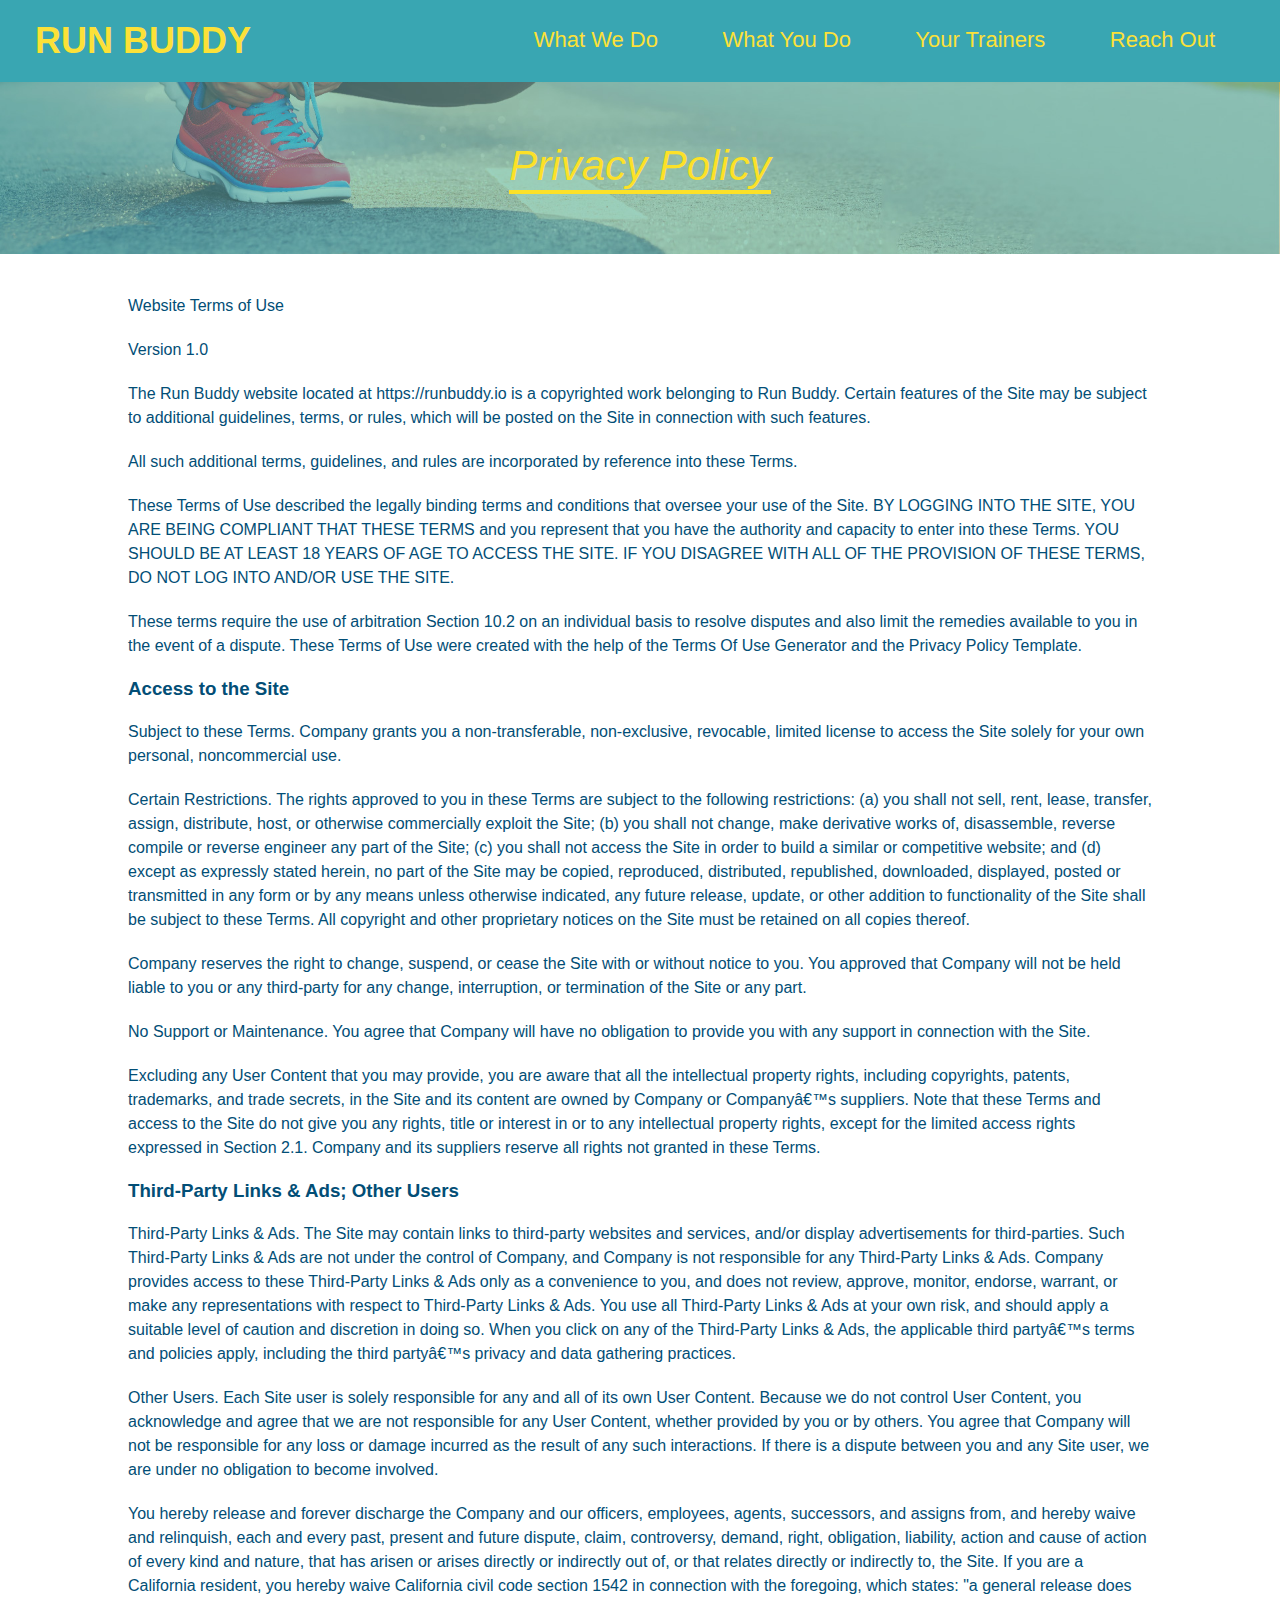
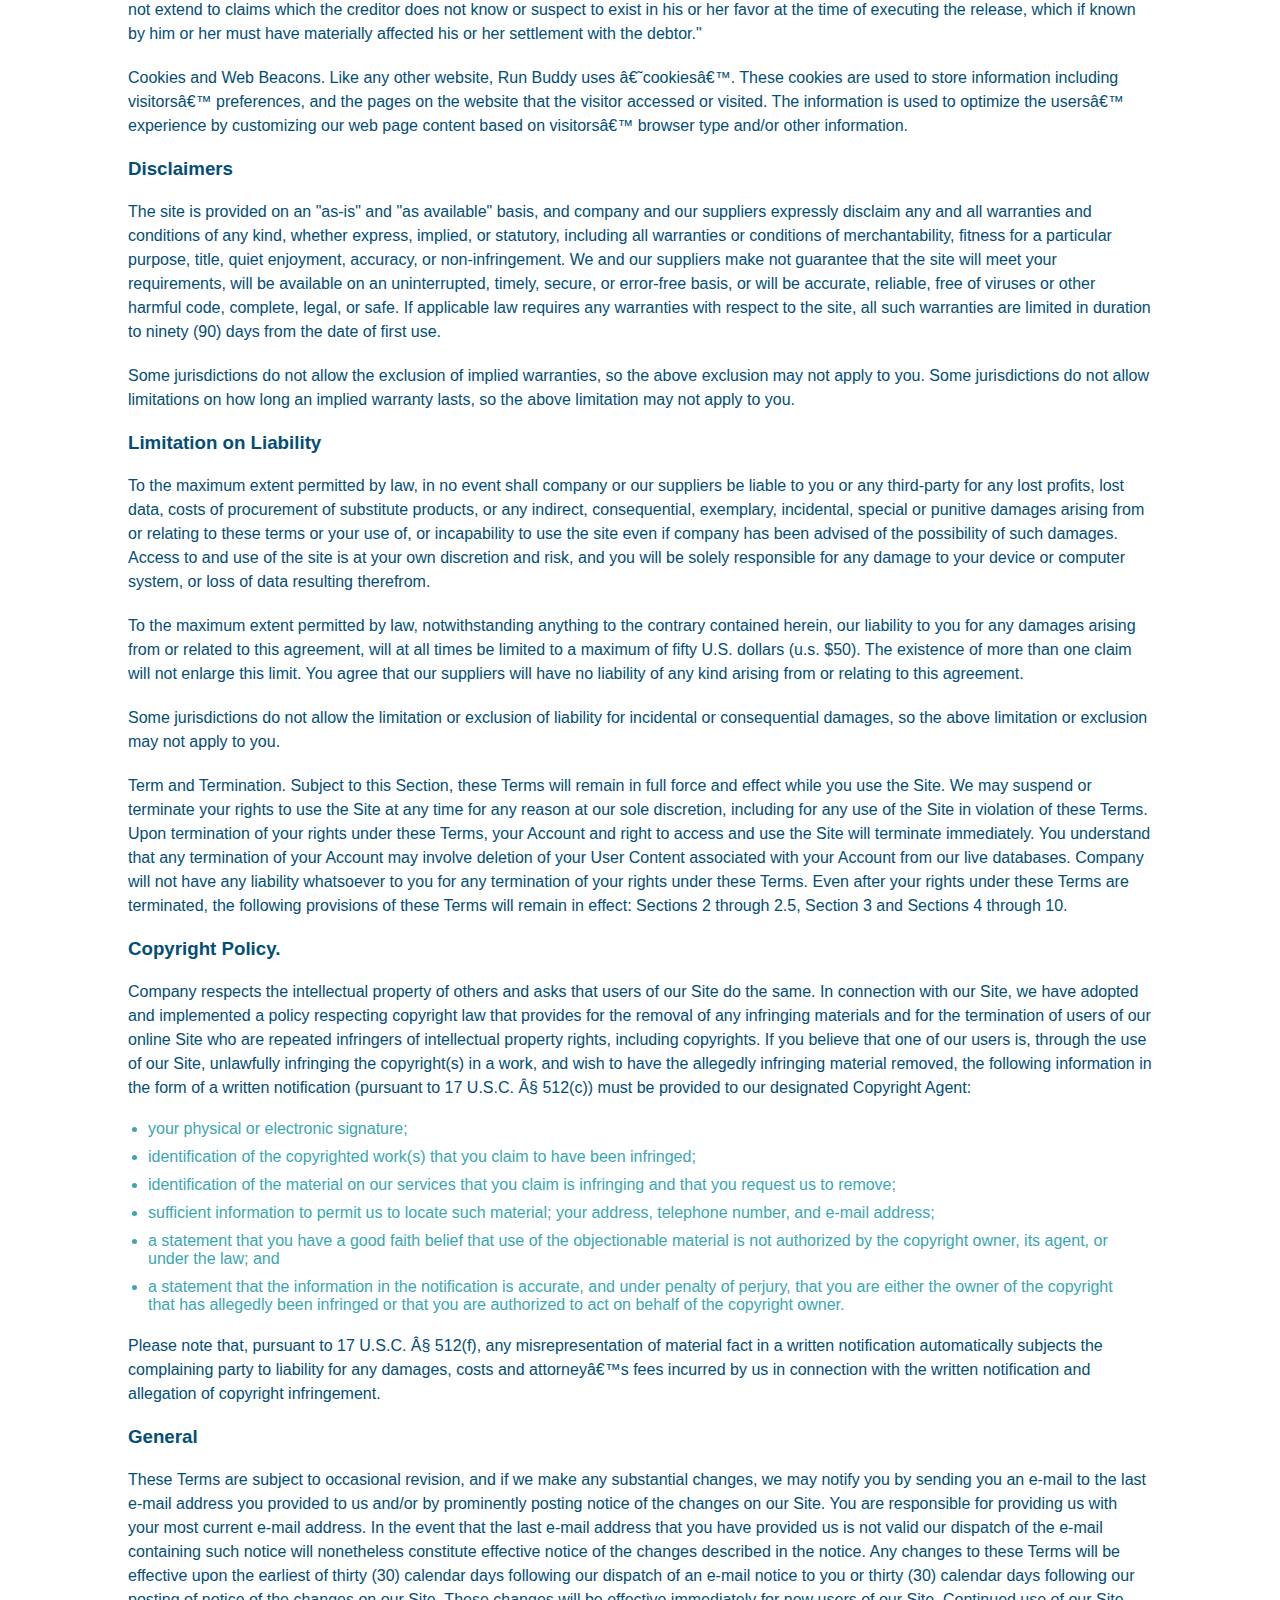
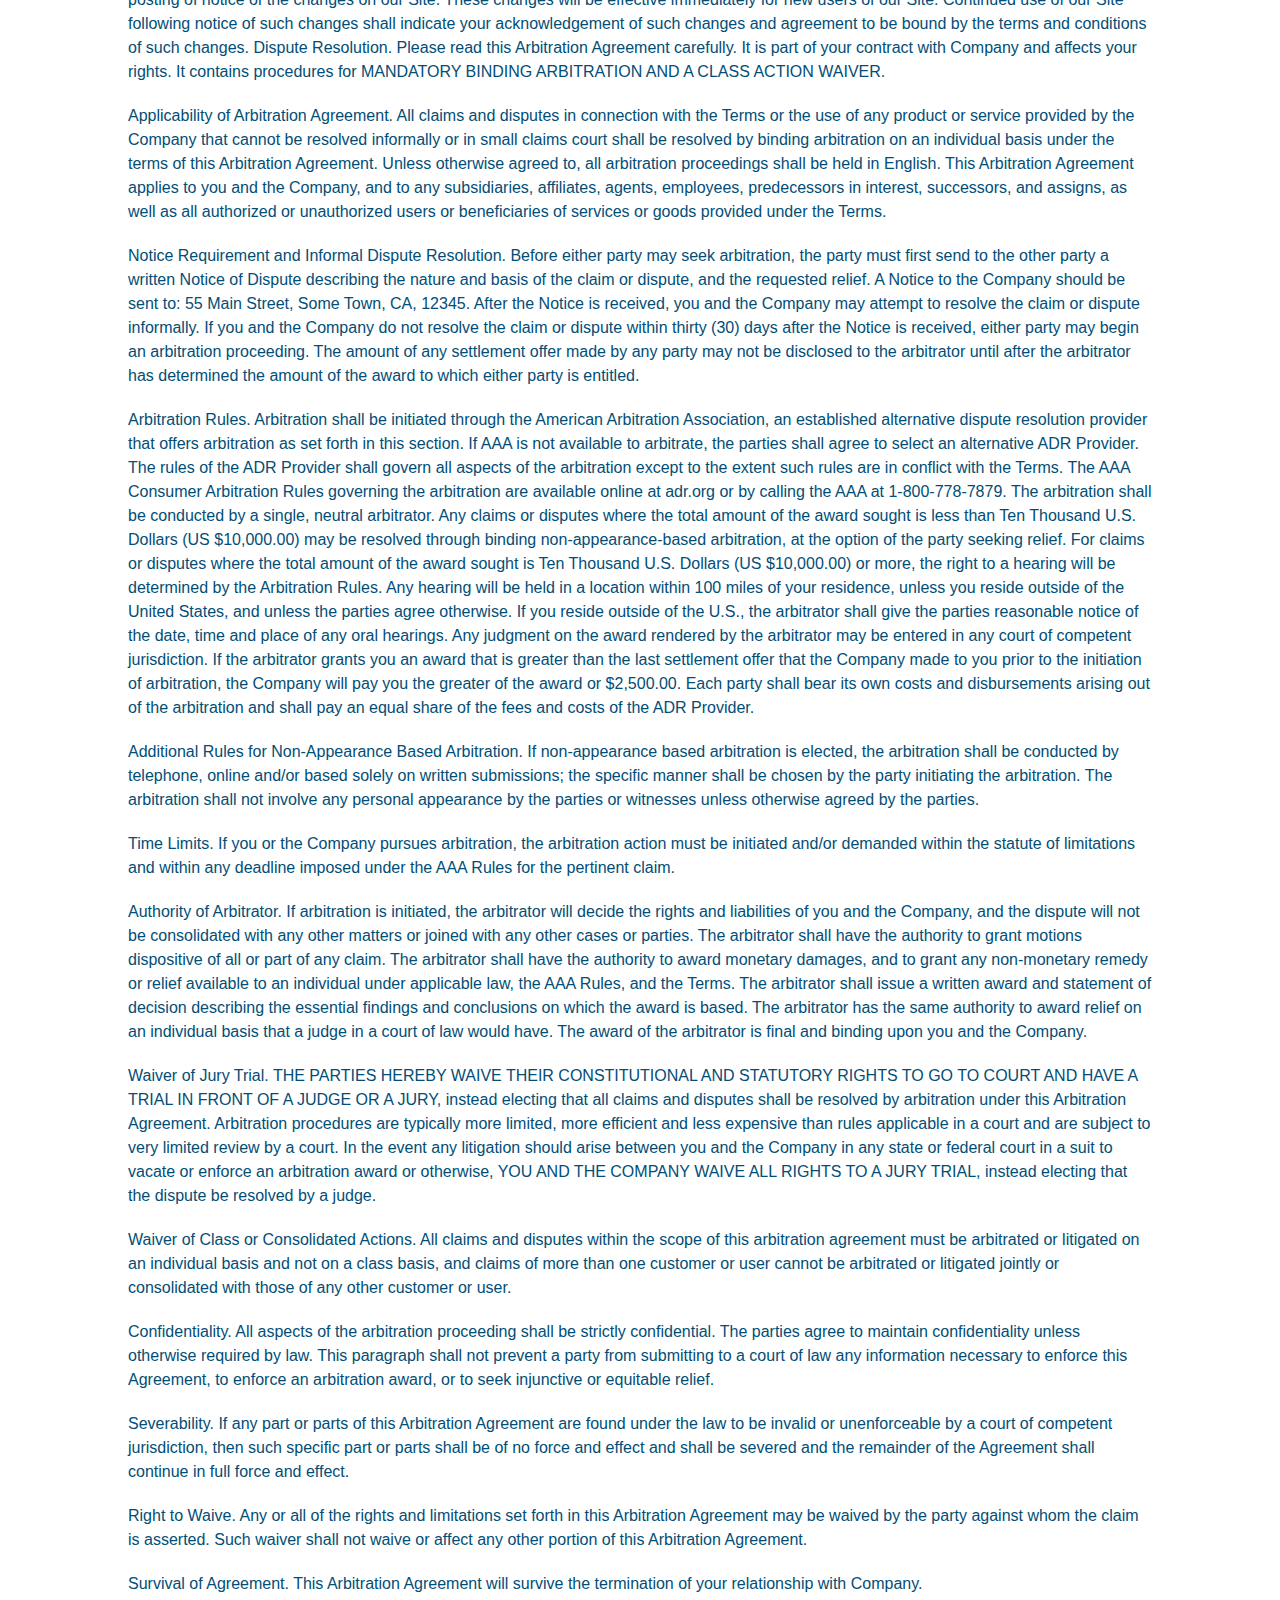
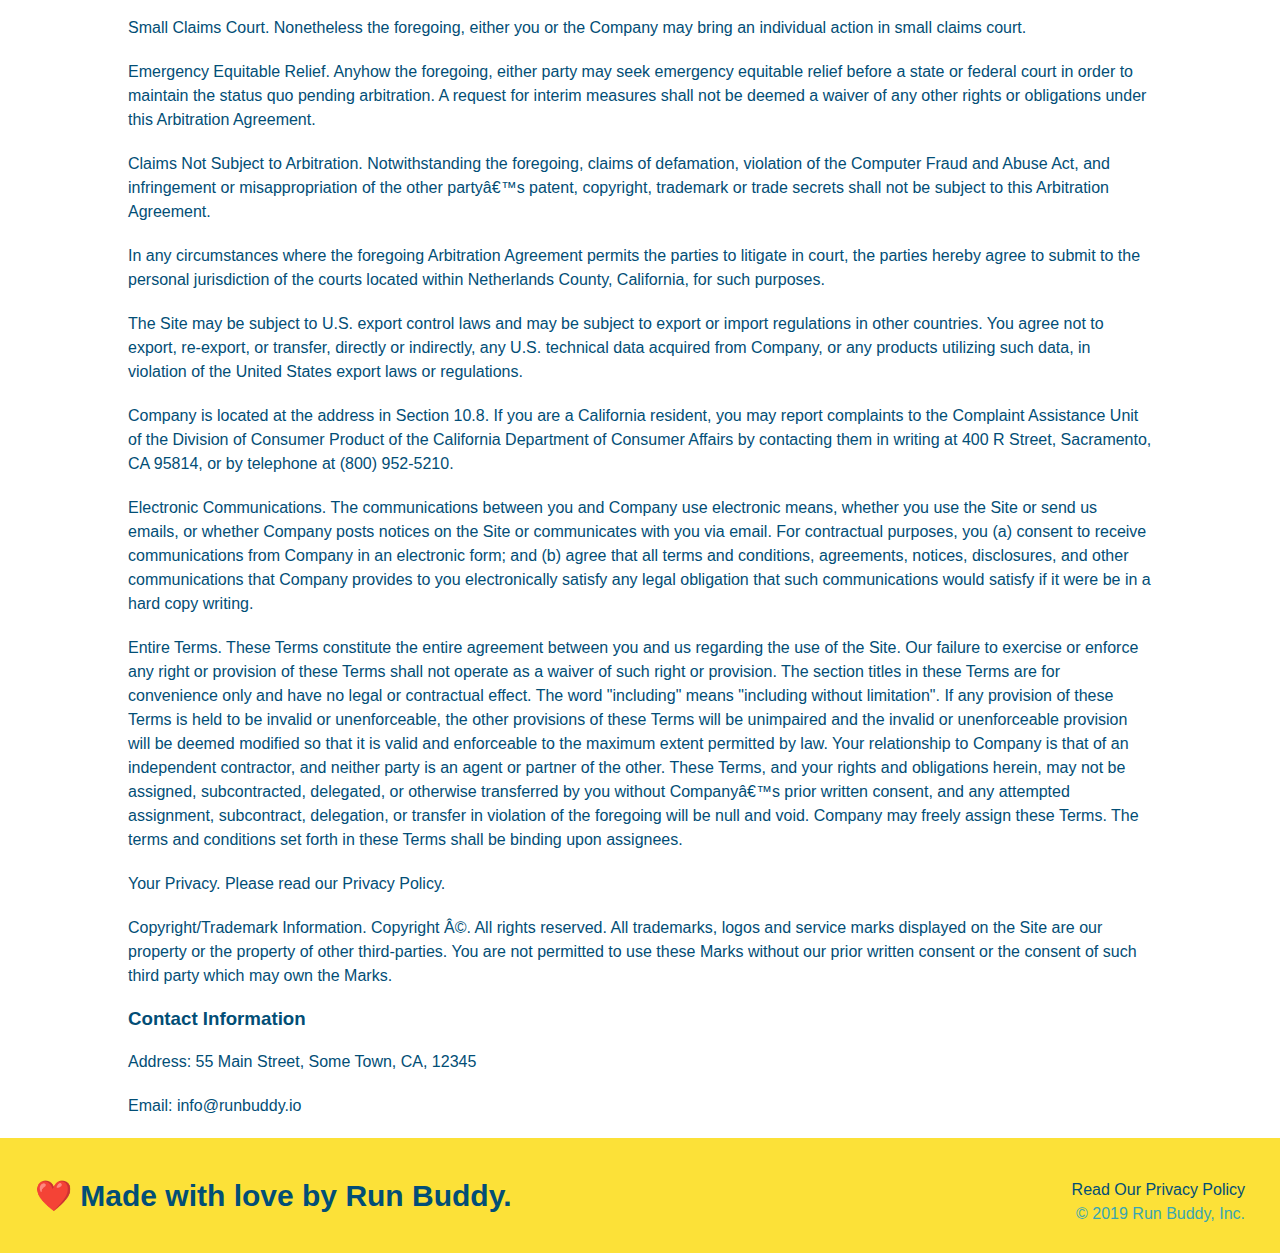
==== privacy-policy.html @ 34c6fed9 "privacy policy" ====
<!DOCTYPE html>
<html lang="en">
    <head>
       
        <link rel="stylesheet" href="./assets/css/style.css" />
        <link rel="stylesheet" href="./assets/css/secondary-styles.css" />
        <meta charset="UTF-8" />
        <title>Privacy Policy - Run Buddy</title>
    </head>
    <body>
        <header>
            <h1> 
                <a href="/">RUN BUDDY</a>
                </h1>
            <nav>
                <ul>
                    <li>
                        <a href="./index.html#what-we-do">What We Do</a>
                        </li>
                        <li>
                            <a href="./index.html#what-you-do">What You Do</a>
                        </li>
                        <li>
                            <a href="./index.html#your-trainers">Your Trainers</a>
                        </li>
                        <li>
                            <a href="./index.html#reach-out">Reach Out</a>
                        </li>
                    </li>


                </ul>
            </nav>
            </header>
            <section class="hero">
                <h2 class="page-title">
                    Privacy Policy
                </h2>
            </section>
            <article class="secondary-content">
                <p>
                    Website Terms of Use
                  </p>
            
                  <p>
                    Version 1.0
                  </p>
            
                  <p>
                    The Run Buddy website located at https://runbuddy.io is a copyrighted work belonging to Run Buddy. Certain
                    features of the Site may be subject to additional guidelines, terms, or rules, which will be posted on the Site
                    in connection with such features.
                  </p>
            
                  <p>
                    All such additional terms, guidelines, and rules are incorporated by reference into these Terms.
                  </p>
            
                  <p>
                    These Terms of Use described the legally binding terms and conditions that oversee your use of the Site. BY
                    LOGGING INTO THE SITE, YOU ARE BEING COMPLIANT THAT THESE TERMS and you represent that you have the authority
                    and capacity to enter into these Terms. YOU SHOULD BE AT LEAST 18 YEARS OF AGE TO ACCESS THE SITE. IF YOU
                    DISAGREE WITH ALL OF THE PROVISION OF THESE TERMS, DO NOT LOG INTO AND/OR USE THE SITE.
                  </p>
            
                  <p>
                    These terms require the use of arbitration Section 10.2 on an individual basis to resolve disputes and also
                    limit the remedies available to you in the event of a dispute. These Terms of Use were created with the help of
                    the Terms Of Use Generator and the Privacy Policy Template.
                  </p>
            
                  <h3>
                    Access to the Site
                  </h3>
            
                  <p>
                    Subject to these Terms. Company grants you a non-transferable, non-exclusive, revocable, limited license to
                    access the Site solely for your own personal, noncommercial use.
                  </p>
            
                  <p>
                    Certain Restrictions. The rights approved to you in these Terms are subject to the following restrictions: (a)
                    you shall not sell, rent, lease, transfer, assign, distribute, host, or otherwise commercially exploit the Site;
                    (b) you shall not change, make derivative works of, disassemble, reverse compile or reverse engineer any part of
                    the Site; (c) you shall not access the Site in order to build a similar or competitive website; and (d) except
                    as expressly stated herein, no part of the Site may be copied, reproduced, distributed, republished, downloaded,
                    displayed, posted or transmitted in any form or by any means unless otherwise indicated, any future release,
                    update, or other addition to functionality of the Site shall be subject to these Terms. All copyright and other
                    proprietary notices on the Site must be retained on all copies thereof.
                  </p>
            
                  <p>
                    Company reserves the right to change, suspend, or cease the Site with or without notice to you. You approved
                    that Company will not be held liable to you or any third-party for any change, interruption, or termination of
                    the Site or any part.
                  </p>
            
                  <p>
                    No Support or Maintenance. You agree that Company will have no obligation to provide you with any support in
                    connection with the Site.
                  </p>
            
                  <p>
                    Excluding any User Content that you may provide, you are aware that all the intellectual property rights,
                    including copyrights, patents, trademarks, and trade secrets, in the Site and its content are owned by Company
                    or Companyâ€™s suppliers. Note that these Terms and access to the Site do not give you any rights, title or
                    interest in or to any intellectual property rights, except for the limited access rights expressed in Section
                    2.1. Company and its suppliers reserve all rights not granted in these Terms.
                  </p>
            
                  <h3>
                    Third-Party Links & Ads; Other Users
                  </h3>
            
                  <p>
                    Third-Party Links & Ads. The Site may contain links to third-party websites and services, and/or display
                    advertisements for third-parties. Such Third-Party Links & Ads are not under the control of Company, and Company
                    is not responsible for any Third-Party Links & Ads. Company provides access to these Third-Party Links & Ads
                    only as a convenience to you, and does not review, approve, monitor, endorse, warrant, or make any
                    representations with respect to Third-Party Links & Ads. You use all Third-Party Links & Ads at your own risk,
                    and should apply a suitable level of caution and discretion in doing so. When you click on any of the
                    Third-Party Links & Ads, the applicable third partyâ€™s terms and policies apply, including the third partyâ€™s
                    privacy and data gathering practices.
                  </p>
            
                  <p>
                    Other Users. Each Site user is solely responsible for any and all of its own User Content. Because we do not
                    control User Content, you acknowledge and agree that we are not responsible for any User Content, whether
                    provided by you or by others. You agree that Company will not be responsible for any loss or damage incurred as
                    the result of any such interactions. If there is a dispute between you and any Site user, we are under no
                    obligation to become involved.
                  </p>
            
                  <p>
                    You hereby release and forever discharge the Company and our officers, employees, agents, successors, and
                    assigns from, and hereby waive and relinquish, each and every past, present and future dispute, claim,
                    controversy, demand, right, obligation, liability, action and cause of action of every kind and nature, that has
                    arisen or arises directly or indirectly out of, or that relates directly or indirectly to, the Site. If you are
                    a California resident, you hereby waive California civil code section 1542 in connection with the foregoing,
                    which states: "a general release does not extend to claims which the creditor does not know or suspect to exist
                    in his or her favor at the time of executing the release, which if known by him or her must have materially
                    affected his or her settlement with the debtor."
                  </p>
            
                  <p>
                    Cookies and Web Beacons. Like any other website, Run Buddy uses â€˜cookiesâ€™. These cookies are used to store
                    information including visitorsâ€™ preferences, and the pages on the website that the visitor accessed or visited.
                    The information is used to optimize the usersâ€™ experience by customizing our web page content based on visitorsâ€™
                    browser type and/or other information.
                  </p>
            
                  <h3>
                    Disclaimers
                  </h3>
            
                  <p>
                    The site is provided on an "as-is" and "as available" basis, and company and our suppliers expressly disclaim
                    any and all warranties and conditions of any kind, whether express, implied, or statutory, including all
                    warranties or conditions of merchantability, fitness for a particular purpose, title, quiet enjoyment, accuracy,
                    or non-infringement. We and our suppliers make not guarantee that the site will meet your requirements, will be
                    available on an uninterrupted, timely, secure, or error-free basis, or will be accurate, reliable, free of
                    viruses or other harmful code, complete, legal, or safe. If applicable law requires any warranties with respect
                    to the site, all such warranties are limited in duration to ninety (90) days from the date of first use.
                  </p>
            
                  <p>
                    Some jurisdictions do not allow the exclusion of implied warranties, so the above exclusion may not apply to
                    you. Some jurisdictions do not allow limitations on how long an implied warranty lasts, so the above limitation
                    may not apply to you.
                  </p>
            
                  <h3>
                    Limitation on Liability
                  </h3>
            
                  <p>
                    To the maximum extent permitted by law, in no event shall company or our suppliers be liable to you or any
                    third-party for any lost profits, lost data, costs of procurement of substitute products, or any indirect,
                    consequential, exemplary, incidental, special or punitive damages arising from or relating to these terms or
                    your use of, or incapability to use the site even if company has been advised of the possibility of such
                    damages. Access to and use of the site is at your own discretion and risk, and you will be solely responsible
                    for any damage to your device or computer system, or loss of data resulting therefrom.
                  </p>
            
                  <p>
                    To the maximum extent permitted by law, notwithstanding anything to the contrary contained herein, our liability
                    to you for any damages arising from or related to this agreement, will at all times be limited to a maximum of
                    fifty U.S. dollars (u.s. $50). The existence of more than one claim will not enlarge this limit. You agree that
                    our suppliers will have no liability of any kind arising from or relating to this agreement.
                  </p>
            
                  <p>
                    Some jurisdictions do not allow the limitation or exclusion of liability for incidental or consequential
                    damages, so the above limitation or exclusion may not apply to you.
                  </p>
            
                  <p>
                    Term and Termination. Subject to this Section, these Terms will remain in full force and effect while you use
                    the Site. We may suspend or terminate your rights to use the Site at any time for any reason at our sole
                    discretion, including for any use of the Site in violation of these Terms. Upon termination of your rights under
                    these Terms, your Account and right to access and use the Site will terminate immediately. You understand that
                    any termination of your Account may involve deletion of your User Content associated with your Account from our
                    live databases. Company will not have any liability whatsoever to you for any termination of your rights under
                    these Terms. Even after your rights under these Terms are terminated, the following provisions of these Terms
                    will remain in effect: Sections 2 through 2.5, Section 3 and Sections 4 through 10.
                  </p>
            
                  <h3>
                    Copyright Policy.
                  </h3>
            
                  <p>
                    Company respects the intellectual property of others and asks that users of our Site do the same. In connection
                    with our Site, we have adopted and implemented a policy respecting copyright law that provides for the removal
                    of any infringing materials and for the termination of users of our online Site who are repeated infringers of
                    intellectual property rights, including copyrights. If you believe that one of our users is, through the use of
                    our Site, unlawfully infringing the copyright(s) in a work, and wish to have the allegedly infringing material
                    removed, the following information in the form of a written notification (pursuant to 17 U.S.C. Â§ 512(c)) must
                    be provided to our designated Copyright Agent:
                  </p>
            
                  <ul>
                    <li>
                      your physical or electronic signature;
                    </li>
                    <li>
                      identification of the copyrighted work(s) that you claim to have been infringed;
                    </li>
                    <li>
                      identification of the material on our services that you claim is infringing and that you request us to remove;
                    </li>
                    <li>
                      sufficient information to permit us to locate such material; your address, telephone number, and e-mail
                      address;
                    </li>
                    <li>
                      a statement that you have a good faith belief that use of the objectionable material is not authorized by the
                      copyright owner, its agent, or under the law; and
                    </li>
                    <li>
                      a statement that the information in the notification is accurate, and under penalty of perjury, that you are
                      either the owner of the copyright that has allegedly been infringed or that you are authorized to act on
                      behalf of the copyright owner.
                    </li>
                  </ul>
            
                  <p>
                    Please note that, pursuant to 17 U.S.C. Â§ 512(f), any misrepresentation of material fact in a written
                    notification automatically subjects the complaining party to liability for any damages, costs and attorneyâ€™s
                    fees incurred by us in connection with the written notification and allegation of copyright infringement.
                  </p>
            
                  <h3>
                    General
                  </h3>
            
                  <p>
                    These Terms are subject to occasional revision, and if we make any substantial changes, we may notify you by
                    sending you an e-mail to the last e-mail address you provided to us and/or by prominently posting notice of the
                    changes on our Site. You are responsible for providing us with your most current e-mail address. In the event
                    that the last e-mail address that you have provided us is not valid our dispatch of the e-mail containing such
                    notice will nonetheless constitute effective notice of the changes described in the notice. Any changes to these
                    Terms will be effective upon the earliest of thirty (30) calendar days following our dispatch of an e-mail
                    notice to you or thirty (30) calendar days following our posting of notice of the changes on our Site. These
                    changes will be effective immediately for new users of our Site. Continued use of our Site following notice of
                    such changes shall indicate your acknowledgement of such changes and agreement to be bound by the terms and
                    conditions of such changes. Dispute Resolution. Please read this Arbitration Agreement carefully. It is part of
                    your contract with Company and affects your rights. It contains procedures for MANDATORY BINDING ARBITRATION AND
                    A CLASS ACTION WAIVER.
                  </p>
            
                  <p>
                    Applicability of Arbitration Agreement. All claims and disputes in connection with the Terms or the use of any
                    product or service provided by the Company that cannot be resolved informally or in small claims court shall be
                    resolved by binding arbitration on an individual basis under the terms of this Arbitration Agreement. Unless
                    otherwise agreed to, all arbitration proceedings shall be held in English. This Arbitration Agreement applies to
                    you and the Company, and to any subsidiaries, affiliates, agents, employees, predecessors in interest,
                    successors, and assigns, as well as all authorized or unauthorized users or beneficiaries of services or goods
                    provided under the Terms.
                  </p>
            
                  <p>
                    Notice Requirement and Informal Dispute Resolution. Before either party may seek arbitration, the party must
                    first send to the other party a written Notice of Dispute describing the nature and basis of the claim or
                    dispute, and the requested relief. A Notice to the Company should be sent to: 55 Main Street, Some Town, CA,
                    12345. After the Notice is received, you and the Company may attempt to resolve the claim or dispute informally.
                    If you and the Company do not resolve the claim or dispute within thirty (30) days after the Notice is received,
                    either party may begin an arbitration proceeding. The amount of any settlement offer made by any party may not
                    be disclosed to the arbitrator until after the arbitrator has determined the amount of the award to which either
                    party is entitled.
                  </p>
            
                  <p>
                    Arbitration Rules. Arbitration shall be initiated through the American Arbitration Association, an established
                    alternative dispute resolution provider that offers arbitration as set forth in this section. If AAA is not
                    available to arbitrate, the parties shall agree to select an alternative ADR Provider. The rules of the ADR
                    Provider shall govern all aspects of the arbitration except to the extent such rules are in conflict with the
                    Terms. The AAA Consumer Arbitration Rules governing the arbitration are available online at adr.org or by
                    calling the AAA at 1-800-778-7879. The arbitration shall be conducted by a single, neutral arbitrator. Any
                    claims or disputes where the total amount of the award sought is less than Ten Thousand U.S. Dollars (US
                    $10,000.00) may be resolved through binding non-appearance-based arbitration, at the option of the party seeking
                    relief. For claims or disputes where the total amount of the award sought is Ten Thousand U.S. Dollars (US
                    $10,000.00) or more, the right to a hearing will be determined by the Arbitration Rules. Any hearing will be
                    held in a location within 100 miles of your residence, unless you reside outside of the United States, and
                    unless the parties agree otherwise. If you reside outside of the U.S., the arbitrator shall give the parties
                    reasonable notice of the date, time and place of any oral hearings. Any judgment on the award rendered by the
                    arbitrator may be entered in any court of competent jurisdiction. If the arbitrator grants you an award that is
                    greater than the last settlement offer that the Company made to you prior to the initiation of arbitration, the
                    Company will pay you the greater of the award or $2,500.00. Each party shall bear its own costs and
                    disbursements arising out of the arbitration and shall pay an equal share of the fees and costs of the ADR
                    Provider.
                  </p>
            
                  <p>
                    Additional Rules for Non-Appearance Based Arbitration. If non-appearance based arbitration is elected, the
                    arbitration shall be conducted by telephone, online and/or based solely on written submissions; the specific
                    manner shall be chosen by the party initiating the arbitration. The arbitration shall not involve any personal
                    appearance by the parties or witnesses unless otherwise agreed by the parties.
                  </p>
            
                  <p>
                    Time Limits. If you or the Company pursues arbitration, the arbitration action must be initiated and/or demanded
                    within the statute of limitations and within any deadline imposed under the AAA Rules for the pertinent claim.
                  </p>
            
                  <p>
                    Authority of Arbitrator. If arbitration is initiated, the arbitrator will decide the rights and liabilities of
                    you and the Company, and the dispute will not be consolidated with any other matters or joined with any other
                    cases or parties. The arbitrator shall have the authority to grant motions dispositive of all or part of any
                    claim. The arbitrator shall have the authority to award monetary damages, and to grant any non-monetary remedy
                    or relief available to an individual under applicable law, the AAA Rules, and the Terms. The arbitrator shall
                    issue a written award and statement of decision describing the essential findings and conclusions on which the
                    award is based. The arbitrator has the same authority to award relief on an individual basis that a judge in a
                    court of law would have. The award of the arbitrator is final and binding upon you and the Company.
                  </p>
            
                  <p>
                    Waiver of Jury Trial. THE PARTIES HEREBY WAIVE THEIR CONSTITUTIONAL AND STATUTORY RIGHTS TO GO TO COURT AND HAVE
                    A TRIAL IN FRONT OF A JUDGE OR A JURY, instead electing that all claims and disputes shall be resolved by
                    arbitration under this Arbitration Agreement. Arbitration procedures are typically more limited, more efficient
                    and less expensive than rules applicable in a court and are subject to very limited review by a court. In the
                    event any litigation should arise between you and the Company in any state or federal court in a suit to vacate
                    or enforce an arbitration award or otherwise, YOU AND THE COMPANY WAIVE ALL RIGHTS TO A JURY TRIAL, instead
                    electing that the dispute be resolved by a judge.
                  </p>
            
                  <p>
                    Waiver of Class or Consolidated Actions. All claims and disputes within the scope of this arbitration agreement
                    must be arbitrated or litigated on an individual basis and not on a class basis, and claims of more than one
                    customer or user cannot be arbitrated or litigated jointly or consolidated with those of any other customer or
                    user.
                  </p>
            
                  <p>
                    Confidentiality. All aspects of the arbitration proceeding shall be strictly confidential. The parties agree to
                    maintain confidentiality unless otherwise required by law. This paragraph shall not prevent a party from
                    submitting to a court of law any information necessary to enforce this Agreement, to enforce an arbitration
                    award, or to seek injunctive or equitable relief.
                  </p>
            
                  <p>
                    Severability. If any part or parts of this Arbitration Agreement are found under the law to be invalid or
                    unenforceable by a court of competent jurisdiction, then such specific part or parts shall be of no force and
                    effect and shall be severed and the remainder of the Agreement shall continue in full force and effect.
                  </p>
            
                  <p>
                    Right to Waive. Any or all of the rights and limitations set forth in this Arbitration Agreement may be waived
                    by the party against whom the claim is asserted. Such waiver shall not waive or affect any other portion of this
                    Arbitration Agreement.
                  </p>
            
                  <p>
                    Survival of Agreement. This Arbitration Agreement will survive the termination of your relationship with
                    Company.
                  </p>
            
                  <p>
                    Small Claims Court. Nonetheless the foregoing, either you or the Company may bring an individual action in small
                    claims court.
                  </p>
            
                  <p>
                    Emergency Equitable Relief. Anyhow the foregoing, either party may seek emergency equitable relief before a
                    state or federal court in order to maintain the status quo pending arbitration. A request for interim measures
                    shall not be deemed a waiver of any other rights or obligations under this Arbitration Agreement.
                  </p>
            
                  <p>
                    Claims Not Subject to Arbitration. Notwithstanding the foregoing, claims of defamation, violation of the
                    Computer Fraud and Abuse Act, and infringement or misappropriation of the other partyâ€™s patent, copyright,
                    trademark or trade secrets shall not be subject to this Arbitration Agreement.
                  </p>
            
                  <p>
                    In any circumstances where the foregoing Arbitration Agreement permits the parties to litigate in court, the
                    parties hereby agree to submit to the personal jurisdiction of the courts located within Netherlands County,
                    California, for such purposes.
                  </p>
            
                  <p>
                    The Site may be subject to U.S. export control laws and may be subject to export or import regulations in other
                    countries. You agree not to export, re-export, or transfer, directly or indirectly, any U.S. technical data
                    acquired from Company, or any products utilizing such data, in violation of the United States export laws or
                    regulations.
                  </p>
            
                  <p>
                    Company is located at the address in Section 10.8. If you are a California resident, you may report complaints
                    to the Complaint Assistance Unit of the Division of Consumer Product of the California Department of Consumer
                    Affairs by contacting them in writing at 400 R Street, Sacramento, CA 95814, or by telephone at (800) 952-5210.
                  </p>
            
                  <p>
                    Electronic Communications. The communications between you and Company use electronic means, whether you use the
                    Site or send us emails, or whether Company posts notices on the Site or communicates with you via email. For
                    contractual purposes, you (a) consent to receive communications from Company in an electronic form; and (b)
                    agree that all terms and conditions, agreements, notices, disclosures, and other communications that Company
                    provides to you electronically satisfy any legal obligation that such communications would satisfy if it were be
                    in a hard copy writing.
                  </p>
            
                  <p>
                    Entire Terms. These Terms constitute the entire agreement between you and us regarding the use of the Site. Our
                    failure to exercise or enforce any right or provision of these Terms shall not operate as a waiver of such right
                    or provision. The section titles in these Terms are for convenience only and have no legal or contractual
                    effect. The word "including" means "including without limitation". If any provision of these Terms is held to be
                    invalid or unenforceable, the other provisions of these Terms will be unimpaired and the invalid or
                    unenforceable provision will be deemed modified so that it is valid and enforceable to the maximum extent
                    permitted by law. Your relationship to Company is that of an independent contractor, and neither party is an
                    agent or partner of the other. These Terms, and your rights and obligations herein, may not be assigned,
                    subcontracted, delegated, or otherwise transferred by you without Companyâ€™s prior written consent, and any
                    attempted assignment, subcontract, delegation, or transfer in violation of the foregoing will be null and void.
                    Company may freely assign these Terms. The terms and conditions set forth in these Terms shall be binding upon
                    assignees.
                  </p>
            
                  <p>
                    Your Privacy. Please read our Privacy Policy.
                  </p>
            
                  <p>
                    Copyright/Trademark Information. Copyright Â©. All rights reserved. All trademarks, logos and service marks
                    displayed on the Site are our property or the property of other third-parties. You are not permitted to use
                    these Marks without our prior written consent or the consent of such third party which may own the Marks.
                  </p>
            
                  <h3>
                    Contact Information
                  </h3>
            
                  <p>
                    Address: 55 Main Street, Some Town, CA, 12345
                  </p>
            
                  <p>
                    Email: info@runbuddy.io
                  </p>
            
            </article>
            <footer>
                <h2>❤️ Made with love by Run Buddy.</h2>
                <div>
                    <a>Read Our Privacy Policy</a><br />
                    &copy; 2019 Run Buddy, Inc.
                    </div>
                </div>
            </footer>
    </body>
</html>
---- assets/css/style.css ----
* {
    margin: 0;
    padding: 0;
    box-sizing: border-box;
}
body {/**/color:#39a6b2; font-family: Arial, Helvetica, sans-serif;}
header {padding: 20px 35px;
background-color: #39a6b2;}
header h1 {
    font-weight: bold;
    font-size: 36px;
    color: #fce138;
    margin:0;
    display: inline;
}
header a {
    text-decoration: none;
    color: #fce138
}
header nav {
    float: right;
    margin: 7px 0;
}
header nav ul li {
    display: inline
}
header nav ul li a {
    margin: 0 30px;
    font-weight: lighter;
    font-size: 22px
}
footer {
    background: #fce138;
    width: 100%;
    padding: 40px 35px;
}footer h2{
    display: inline;
    color:  #024e76;
    font-size: 30px;
    margin: 0
}
footer div {
    float: right;
    line-height: 1.5;
    text-align: right;
}
footer a {
    color: #024e76
}
section {
    padding: 60px;

}
/* Hero Style Start */
.hero {
    background-image: url("../Images/hero-bg.jpeg");
    height: 600px;
    background-size: cover;
    background-position: center;
    position: relative;
}
.hero-form button {
    color: #fce138;
    background-color: #024e76;
    border: none;
    padding: 10px 20px;
    font-size: 16px;
}
/* Hero Style End */
.hero-form {
    background-color: #fce138;
    padding: 20px;
    width: 500px;
    color: #024e76
}
.hero-form {

    border-style: solid;
    border-width: 3px;
    border-color: #024e76;
}
.hero-form {
    border: 3px solid #024e76;
    background-color: #fce138;
    padding: 20px;
    width: 500px;
    color: #024e76; 
    position: absolute; 
    bottom: 120px;
    right: 140px;
}
.hero-form p {
    margin: 5px 0 15px 0;
}
.hero-form h3 {
    font-size: 24px;
    margin: 0;
}
.form-input {
    border: 1px solid #024e76;
    display:block;
    padding: 7px 15px;
    font-size: 16px;
    color: #024e76;
    width: 100%;
    margin-bottom: 15px;
}
.hero-form label {
    margin: 0 5px;
}
.intro {
    text-align: center;
}
.intro p {
    line-height: 1.7;
    color: #39a6b2;
    width: 80%;
    font-size: 20px;
    margin: 0 auto;
}
.steps {
    text-align: center;
    background: #fce138;
}
.section-title {
    font-size: 55px;
    color: #024e76;
    margin-bottom: 35px;
    padding: 0 100px 20px 100px;
    display: inline-block;
    border-bottom: 3px solid;
}
.primary-border {
    border-color: #fce138;
}
.secondary-border {
    border-color: #39a6b2;
}
.steps div {
    margin-bottom: 80px;
}
.steps img {
    width: 15%;
    margin: 10px 0; 
}
.steps h3 {
    color: #024e76;
    font-size: 46px; 
    margin-top: 10px;
}
.steps p {
    color: #39a6b2;
    font-size: 23px;
}
.steps span {
    font-size: 38px;
}
.trainers {
    text-align: center;
}
.trainer {
    width: 900px;
    margin: 0 auto 30px auto;
    background: #024e76;
    color: #fce138;
    overflow: auto
}
.trainer img {
    width: 35%;
    float: left;
}
.trainer-bio {
    padding: 35px;
    float: left;
    width:65%;
}
.text-left {
    text-align: left;
}
.text-right {
    text-align: right;
}
.trainer-bio h3 {
    font-size: 32px; 
    margin-bottom: 8px;
}
.trainer-bio h4 {
    font-weight: ligher; 
    font-size: 26px;
    margin-bottom: 25px;
}
.trainer-bio p {
    font-size: 17px;
    line-height: 1.3;
}
.contact {
    text-align: center;
    background: #024e76;
}
.contact h2 {
    color: #fce138;
}
.contact-info iframe {
    width: 400px; 
    height: 400px;
}
.contact-info div {
    width: 410px; 
    display: inline-block;
    vertical-align: top;
    text-align: left;
    margin: 30px 0 0 60px; 
    color: white; 
}
.contact-info h3 {
    color: #fce138;
    font-size: 32px;
}
.contact-info p, .contact-info address {
    margin: 20px 0;
    line-height: 1.5;
    font-size: 20px;
    font-style: normal;
}
.contact-info a {
    color: #fce138;
}
---- assets/css/secondary-styles.css ----
.hero {
    background-position: bottom;
    height: auto;
    text-align: center;
    margin-bottom: 40px;
}
.page-title {
    color: #fce128;
    display: inline-block;
    border-bottom: 4px solid #fce128;
    padding: 0 80px, 15px 80px;
    font-weight: normal;
    font-size: 42px;
    font-style: italic;
}
.secondary-content {
    width: 80%;
    margin: 0 auto;
    color: #024e76;
}
.secondary-content h3 {
    font: 25px;
    margin: 20px 0 20px 0; 
}
.secondary-content p {
    font-size: 16px; 
    line-height: 1.5; 
    margin: 20px 0 20px 0; 
}
.secondary-content ul {
    margin: 15px 20px 15px 20px; 
}
.secondary-content li {
    color: #39a6b2;
    margin: 10px 0 10px 0; 
}
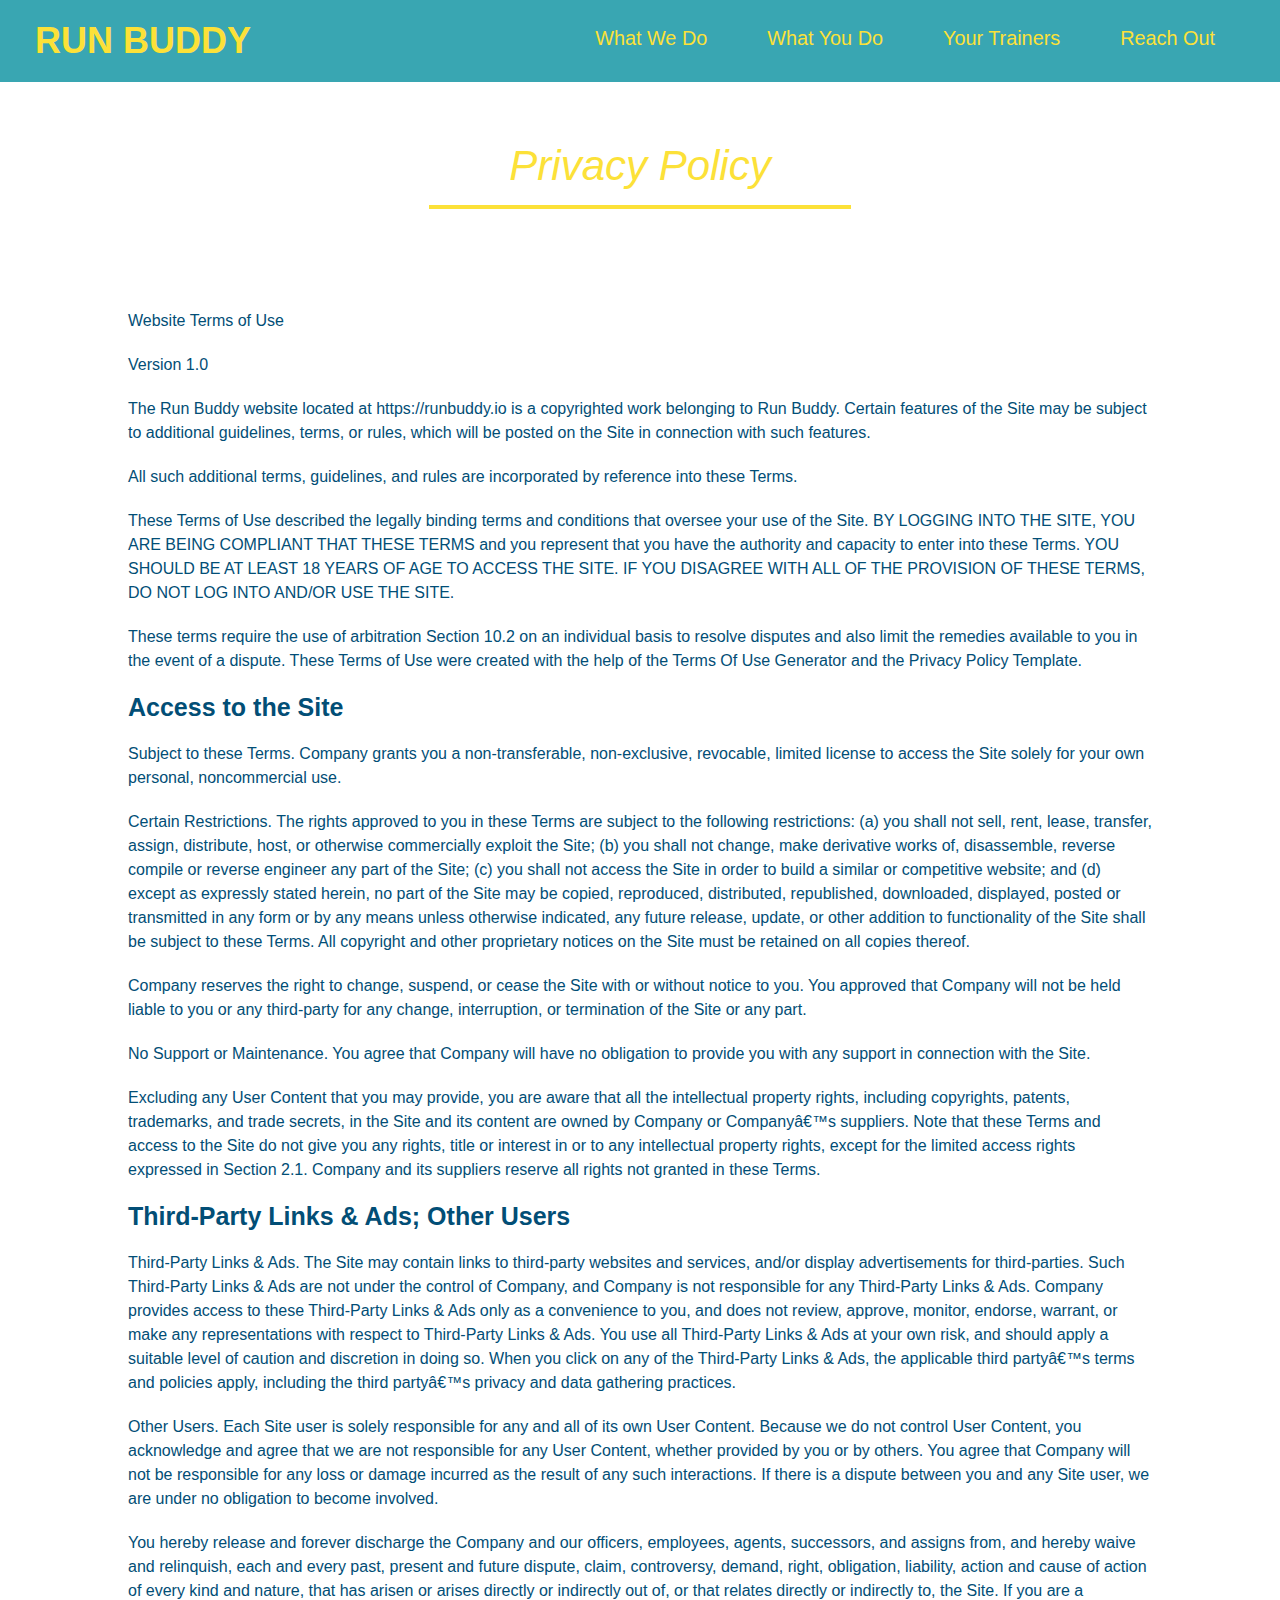
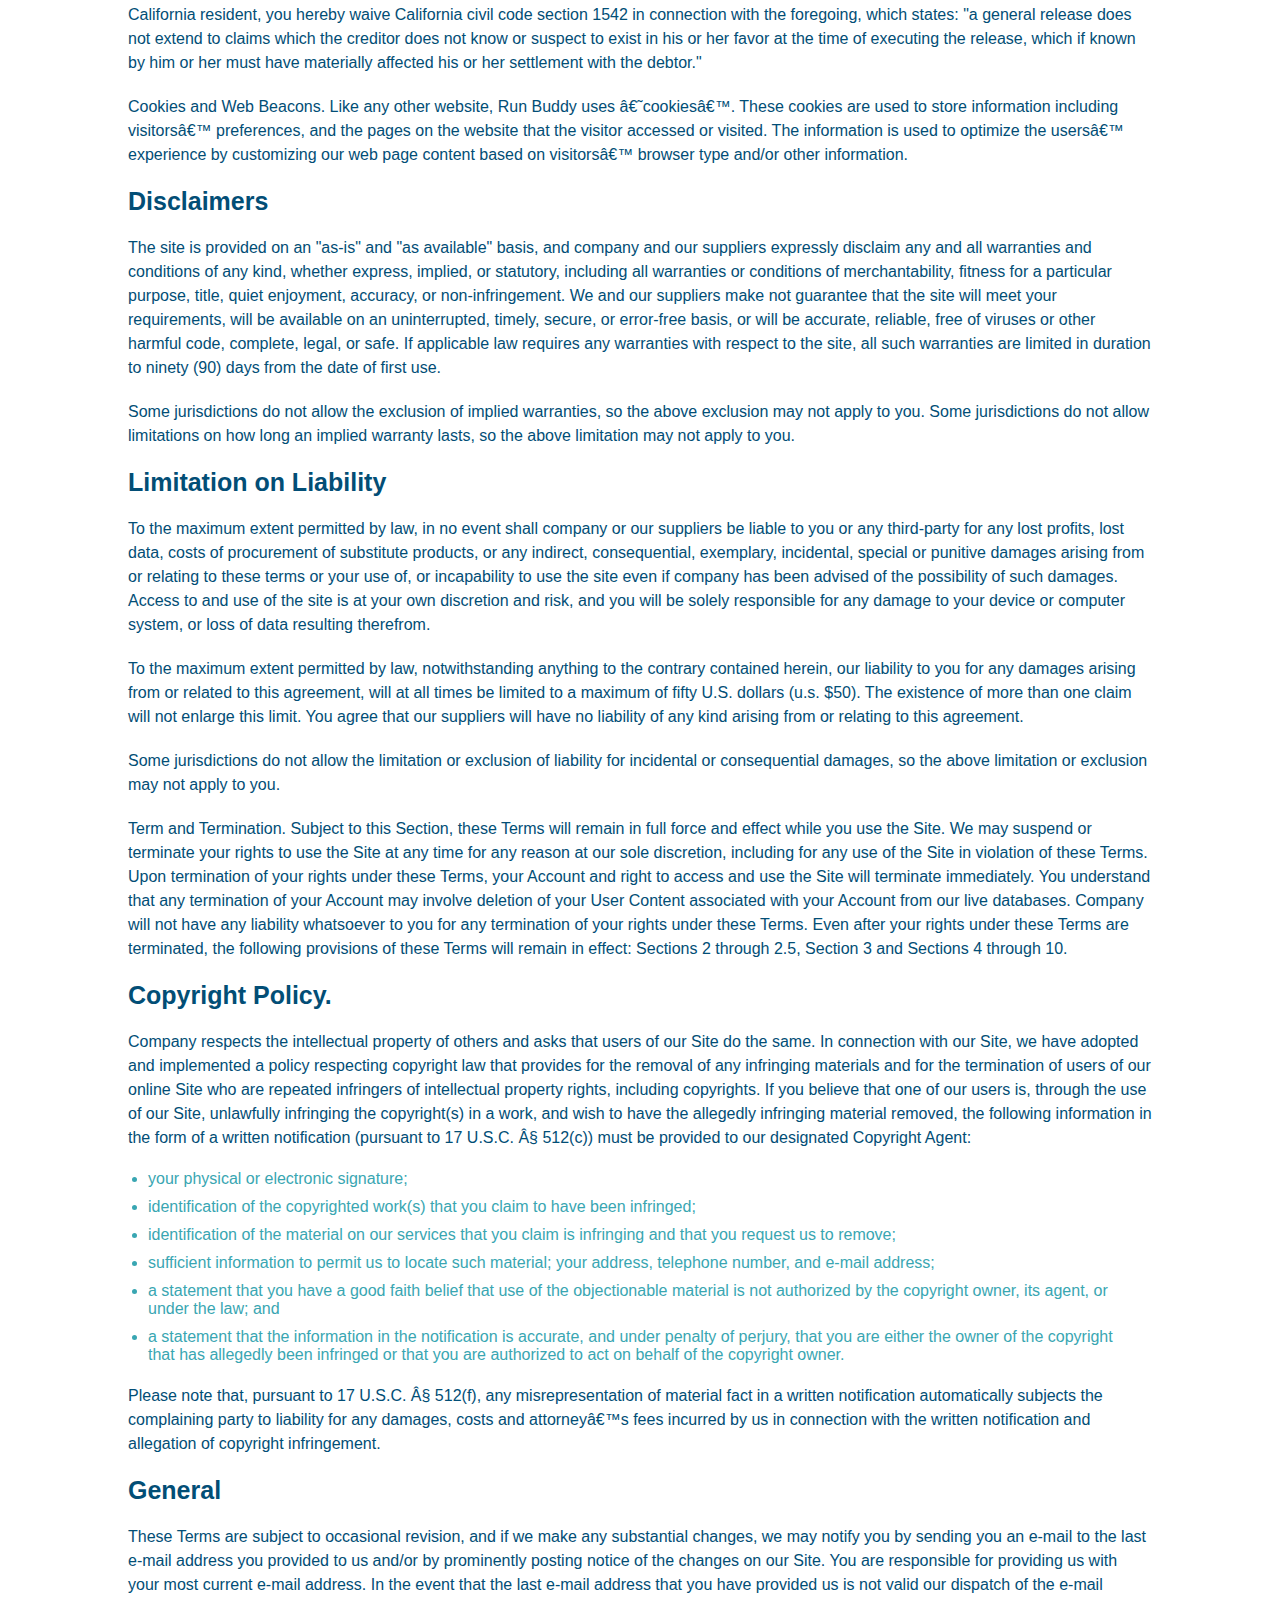
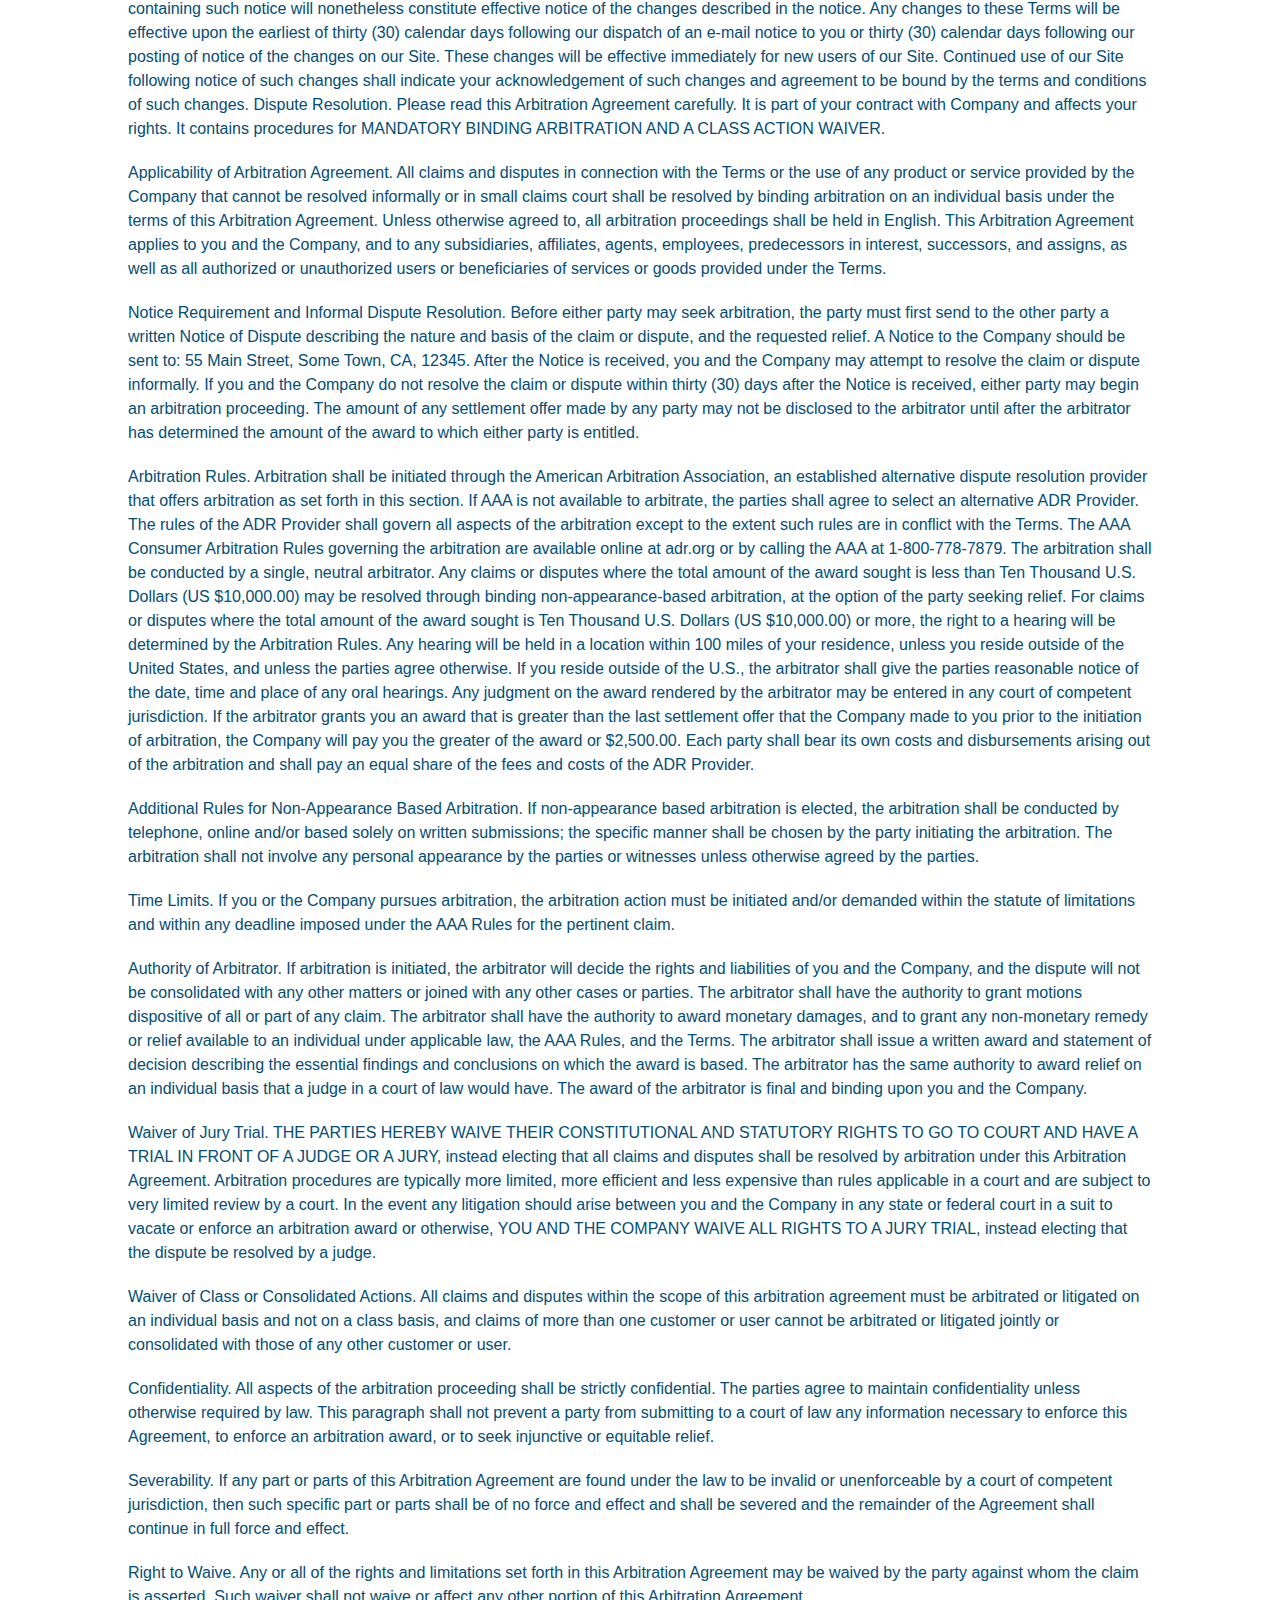
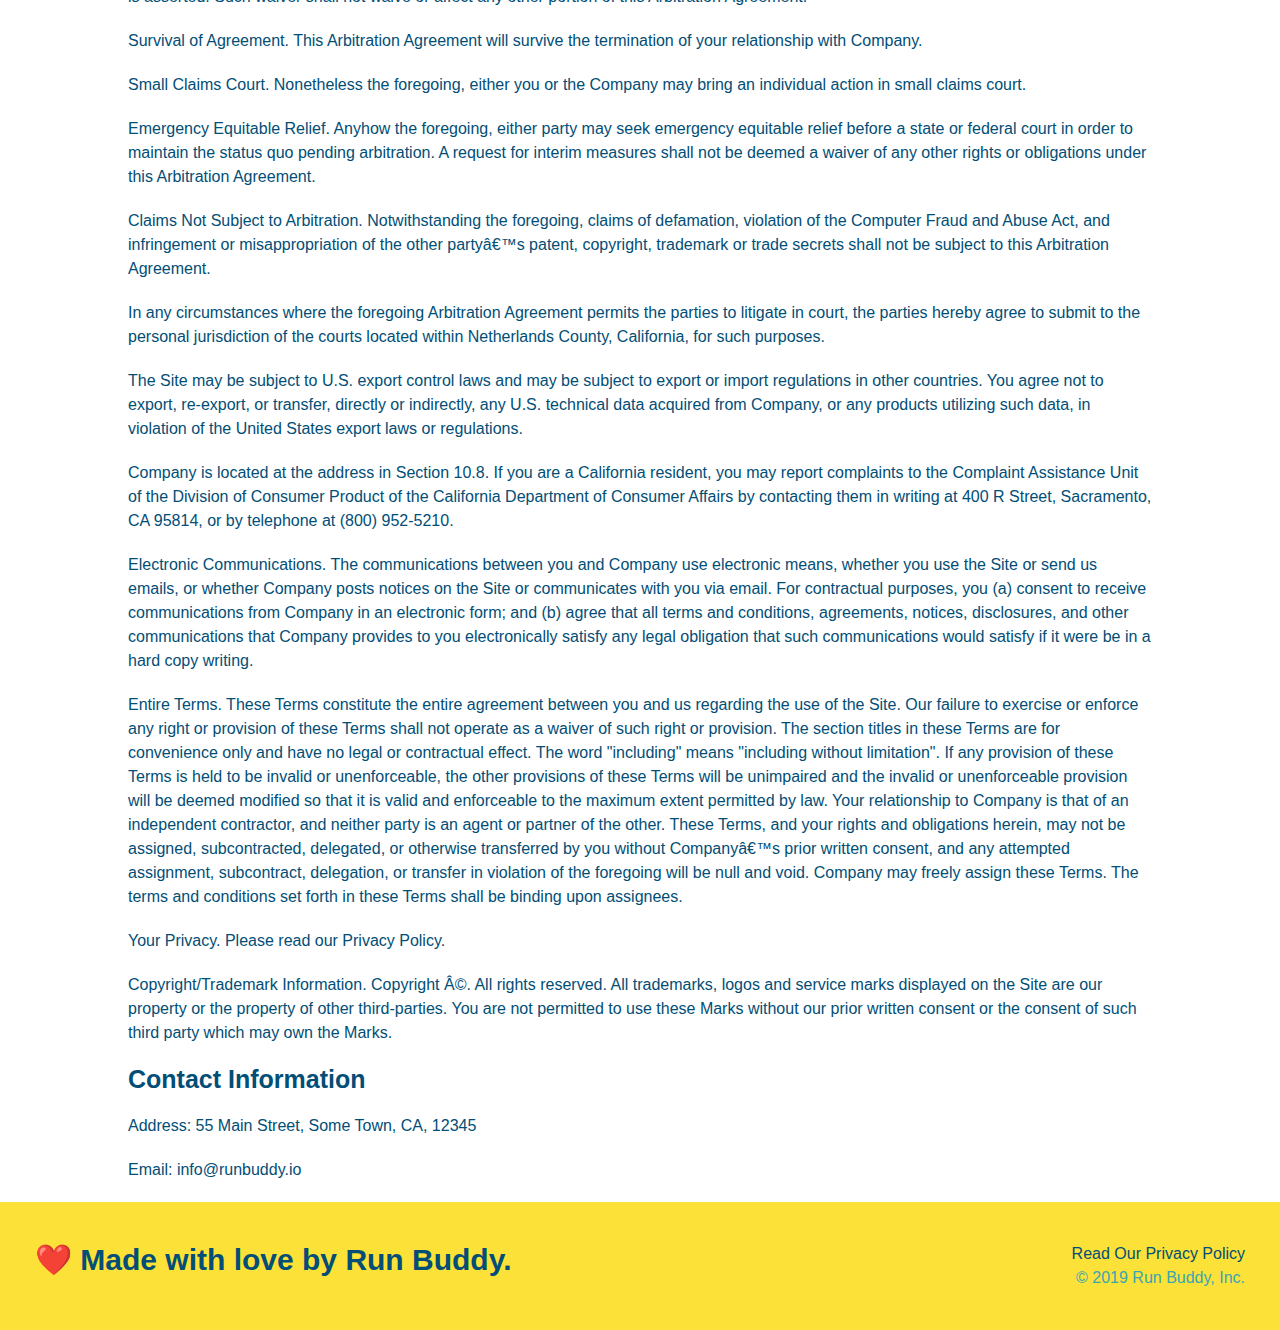
==== commit 6cd71186: "meta tags" ====
--- a/privacy-policy.html
+++ b/privacy-policy.html
@@ -1,7 +1,7 @@
 <!DOCTYPE html>
 <html lang="en">
     <head>
-       
+        <meta name="viewport" content="width=device-width, initial-scale=1.0" />
         <link rel="stylesheet" href="./assets/css/style.css" />
         <link rel="stylesheet" href="./assets/css/secondary-styles.css" />
         <meta charset="UTF-8" />
--- a/assets/css/style.css
+++ b/assets/css/style.css
@@ -1,229 +1,363 @@
 * {
+    box-sizing: border-box;
     margin: 0;
     padding: 0;
-    box-sizing: border-box;
-}
-body {/**/color:#39a6b2; font-family: Arial, Helvetica, sans-serif;}
-header {padding: 20px 35px;
-background-color: #39a6b2;}
-header h1 {
+  }
+  
+  body {
+    color: #39a6b2;
+    font-family: Helvetica, Arial, sans-serif;
+  }
+  
+  
+  /* HEADER / NAV BAR STYLES START */
+  
+  header {
+    padding: 20px 35px;
+    background-color: #39a6b2;
+    display: flex;
+    justify-content: space-between;
+    flex-wrap: wrap;
+  }
+  
+  header h1 {
     font-weight: bold;
+    margin: 0;
     font-size: 36px;
     color: #fce138;
-    margin:0;
-    display: inline;
-}
-header a {
+  }
+  
+  header a {
     text-decoration: none;
-    color: #fce138
-}
-header nav {
-    float: right;
+    color: #fce138;
+  }
+  
+  header nav {
     margin: 7px 0;
-}
-header nav ul li {
-    display: inline
-}
-header nav ul li a {
+  }
+  
+  header nav ul {
+    display: flex;
+    flex-wrap: wrap;
+    justify-content: space-between;
+    align-items: center;
+    list-style: none;
+  }
+  
+  header nav ul li a {
     margin: 0 30px;
     font-weight: lighter;
-    font-size: 22px
-}
-footer {
+    font-size: 1.55vw;
+  }
+  
+  /* HEADER / NAVBAR STYLES END */
+  
+  
+  
+  /* FOOTER STYLES START */
+  footer {
     background: #fce138;
-    width: 100%;
     padding: 40px 35px;
-}footer h2{
-    display: inline;
-    color:  #024e76;
+    display: flex;
+    justify-content: space-between;
+    flex-wrap: wrap;
+    width: 100%;
+  }
+  
+  footer h2 {
+    color: #024e76;
     font-size: 30px;
-    margin: 0
-}
-footer div {
-    float: right;
+    margin: 0;
+  }
+  
+  footer div {
     line-height: 1.5;
     text-align: right;
-}
-footer a {
-    color: #024e76
-}
-section {
+  }
+  
+  footer a {
+    color: #024e76;
+  }
+  /* END FOOTER STYLES */
+  
+  /* STYLE ALL SECTION TAGS */
+  section {
     padding: 60px;
-
-}
-/* Hero Style Start */
-.hero {
-    background-image: url("../Images/hero-bg.jpeg");
-    height: 600px;
+  }
+  
+  /* HERO STYLES START */
+  .hero {
+    background-image: url('../images/hero-bg.jpg');
     background-size: cover;
     background-position: center;
-    position: relative;
-}
-.hero-form button {
+    display: flex;
+    justify-content: center;
+    flex-wrap: wrap;
+  }
+  
+  .hero-cta {
+    width: 35%;
+    text-align: right;
+    margin: 3.5%;
+    color: #fff;
+    font-size: 18px;
+    line-height: 1.3;
+  }
+  
+  .hero-cta h2 {
+    font-style: italic;
+    font-size: 55px;
+    color: #fce138;
+  }
+  
+  .hero-form {
+    border: 3px solid #024e76;
+    background-color: #fce138;
+    padding: 20px;
+    color: #024e76;
+    width: 40%;
+    margin: 3.5%;
+  }
+  
+  .hero-form h3 {
+    font-size: 24px;
+    margin: 0;
+  }
+  .hero-form p {
+    margin: 5px 0 15px 0;
+  }
+  
+  .form-input {
+    border: 1px solid #024e76;
+    display: block;
+    padding: 7px 15px;
+    font-size: 16px;
+    color: #024e76;
+    width: 100%;
+    margin-bottom: 15px; 
+  }
+  
+  .hero-form label {
+    margin: 0 5px;
+  }
+  
+  .hero-form button {
     color: #fce138;
     background-color: #024e76;
     border: none;
     padding: 10px 20px;
     font-size: 16px;
-}
-/* Hero Style End */
-.hero-form {
-    background-color: #fce138;
-    padding: 20px;
-    width: 500px;
-    color: #024e76
-}
-.hero-form {
-
-    border-style: solid;
-    border-width: 3px;
-    border-color: #024e76;
-}
-.hero-form {
-    border: 3px solid #024e76;
-    background-color: #fce138;
-    padding: 20px;
-    width: 500px;
-    color: #024e76; 
-    position: absolute; 
-    bottom: 120px;
-    right: 140px;
-}
-.hero-form p {
-    margin: 5px 0 15px 0;
-}
-.hero-form h3 {
-    font-size: 24px;
-    margin: 0;
-}
-.form-input {
-    border: 1px solid #024e76;
-    display:block;
-    padding: 7px 15px;
-    font-size: 16px;
-    color: #024e76;
-    width: 100%;
-    margin-bottom: 15px;
-}
-.hero-form label {
-    margin: 0 5px;
-}
-.intro {
+  } 
+  /* HERO STYLES END */
+  
+  
+  /* SECTION TITLE STYLES START */
+  .section-title {
+    font-size: 55px;
+    border-bottom: 3px solid;
+    color: #024e76;
+    padding-bottom: 20px;
     text-align: center;
-}
-.intro p {
+    margin: 0 auto 35px auto;
+    width: 50%;
+  }
+  
+  .primary-border {
+    border-color: #fce138;
+  }
+  
+  .secondary-border {
+    border-color: #39a6b2;
+  }
+  /* SECTION TITLE STYLES END */
+  
+  /* WHAT WE DO STYLES */
+  
+  .intro p {
     line-height: 1.7;
     color: #39a6b2;
     width: 80%;
+    margin: 0 auto;
     font-size: 20px;
+    text-align: center;
+  }
+  /* WHAT YOU DO STYLES END */
+  
+  
+  /* WHAT YOU DO STYLES START */
+  .steps { 
+    background: #fce138;
+  }
+  
+  .step {
+    margin: 50px auto;
+    padding-bottom: 50px;
+    width: 80%;
+    border-bottom: 1px solid #39a6b2;
+    display: flex;
+    flex-wrap: wrap;
+    align-items: center;
+    justify-content: space-between;
+  }
+  
+  .step h3 {
+    color: #024e76;
+    font-size: 46px;
+    flex: 1 30%;
+  }
+  
+  .step-info {
+    flex: 2 70%;
+    display: flex;
+    flex-wrap: wrap;
+    align-items: center;
+  }
+  
+  .step-img {
+    flex: 1 12%;
+    margin-right: 20px;
+  }
+  
+  .step-img img {
+    max-width: 100%;
+  }
+  
+  .step-text {
+    flex: 12;
+  }
+  
+  .step-text p {
+    color: #39a6b2;
+    font-size: 18px;
+  }
+  
+  .step-text h4 {
+    font-size: 26px;
+    line-height: 1.5;
+    color: #024e76;
+  }
+  
+  /* WHAT YOU DO STYLES END */
+  
+  /* MEET THE TRAINERS START */
+  .trainers {
+    width: 100%;
     margin: 0 auto;
-}
-.steps {
-    text-align: center;
-    background: #fce138;
-}
-.section-title {
-    font-size: 55px;
-    color: #024e76;
-    margin-bottom: 35px;
-    padding: 0 100px 20px 100px;
-    display: inline-block;
-    border-bottom: 3px solid;
-}
-.primary-border {
-    border-color: #fce138;
-}
-.secondary-border {
-    border-color: #39a6b2;
-}
-.steps div {
-    margin-bottom: 80px;
-}
-.steps img {
-    width: 15%;
-    margin: 10px 0; 
-}
-.steps h3 {
-    color: #024e76;
-    font-size: 46px; 
-    margin-top: 10px;
-}
-.steps p {
-    color: #39a6b2;
-    font-size: 23px;
-}
-.steps span {
-    font-size: 38px;
-}
-.trainers {
-    text-align: center;
-}
-.trainer {
-    width: 900px;
-    margin: 0 auto 30px auto;
+    display: flex;
+    flex-wrap: wrap;
+    justify-content: space-around;
+  }
+  
+  .trainer {
+    margin: 20px;
+    flex: 1;
     background: #024e76;
     color: #fce138;
-    overflow: auto
-}
-.trainer img {
-    width: 35%;
-    float: left;
-}
-.trainer-bio {
-    padding: 35px;
-    float: left;
-    width:65%;
-}
-.text-left {
-    text-align: left;
-}
-.text-right {
-    text-align: right;
-}
-.trainer-bio h3 {
-    font-size: 32px; 
-    margin-bottom: 8px;
-}
-.trainer-bio h4 {
-    font-weight: ligher; 
-    font-size: 26px;
-    margin-bottom: 25px;
-}
-.trainer-bio p {
+  }
+  
+  .trainer img {
+    width: 100%;
+  }
+  
+  .trainer-bio {
+    padding: 25px;
+    line-height: 1.3;
+  }
+  
+  .trainer-bio h3 {
+    font-size: 28px;
+  }
+  
+  .trainer-bio h4 {
+    font-weight: lighter;
+    font-size: 22px;
+    margin-bottom: 15px;
+  }
+  
+  .trainer-bio p {
     font-size: 17px;
-    line-height: 1.3;
-}
-.contact {
-    text-align: center;
+  }
+  /* TRAINER STYLES END */
+  
+  /* REACH OUT STYLES START */
+  .contact {
     background: #024e76;
-}
-.contact h2 {
-    color: #fce138;
-}
-.contact-info iframe {
-    width: 400px; 
+  }
+  
+  .contact h2 {
+    color: #fce138;
+  }
+  
+  .contact-info {
+    display: flex;
+    justify-content: space-between;
+    flex-wrap: wrap;
+  }
+  
+  .contact-info > * {
+    flex: 1;
+    margin: 15px;
+  }
+  
+  .contact-info iframe {
     height: 400px;
-}
-.contact-info div {
-    width: 410px; 
-    display: inline-block;
-    vertical-align: top;
-    text-align: left;
-    margin: 30px 0 0 60px; 
-    color: white; 
-}
-.contact-info h3 {
+  }
+  
+  .contact-info div {
+    color: white;
+  }
+  
+  .contact-info h3 {
     color: #fce138;
     font-size: 32px;
-}
-.contact-info p, .contact-info address {
+  }
+  
+  .contact-info p, .contact-info address {
     margin: 20px 0;
     line-height: 1.5;
-    font-size: 20px;
+    font-size: 16px;
     font-style: normal;
-}
-.contact-info a {
-    color: #fce138;
-}
+  }
+  
+  .contact-form input, .contact-form textarea {
+    border: 1px solid #024e76;
+    display: block;
+    padding: 7px 15px;
+    font-size: 16px;
+    color: #024e76;
+    width: 100%;
+    margin-bottom: 15px;
+    margin-top: 5px;
+  }
+  
+  .contact-form button {
+    width: 100%;
+    border: none;
+    background: #fce138;
+    color: #024e76;
+    text-align: center;
+    padding: 15px 0;
+    font-size: 16px;
+  }
+  
+  .contact-info a {
+    color: #fce138;
+  }
+  
+  
+  /* REACH OUT STYLES END */
+  
+  /* UTILITIES */
+  .text-left {
+    text-align: left;
+  }
+  
+  .text-right {
+    text-align: right;
+  }
+  
+  .flex-row {
+    display: flex;
+  }
 
 
--- a/assets/css/secondary-styles.css
+++ b/assets/css/secondary-styles.css
@@ -1,36 +1,43 @@
+/* SECONDARY PAGE STYLES */
 .hero {
     background-position: bottom;
     height: auto;
     text-align: center;
     margin-bottom: 40px;
-}
-.page-title {
-    color: #fce128;
+  }
+  
+  .page-title {
+    padding: 0 80px 15px 80px;
+    font-size: 42px;
+    font-weight: 400;
+    font-style: italic;
+    color: #fce138;
     display: inline-block;
-    border-bottom: 4px solid #fce128;
-    padding: 0 80px, 15px 80px;
-    font-weight: normal;
-    font-size: 42px;
-    font-style: italic;
-}
-.secondary-content {
+    border-bottom: 4px solid #fce138;
+  }
+  
+  .secondary-content {
     width: 80%;
     margin: 0 auto;
     color: #024e76;
-}
-.secondary-content h3 {
-    font: 25px;
-    margin: 20px 0 20px 0; 
-}
-.secondary-content p {
-    font-size: 16px; 
-    line-height: 1.5; 
-    margin: 20px 0 20px 0; 
-}
-.secondary-content ul {
-    margin: 15px 20px 15px 20px; 
-}
-.secondary-content li {
+  }
+  
+  .secondary-content h3 {
+    font-size: 25px;
+    margin: 20px 0;
+  }
+  
+  .secondary-content p {
+    font-size: 16px;
+    line-height: 1.5;
+    margin: 20px 0;
+  }
+  
+  .secondary-content ul {
+    margin: 15px 20px;
+  }
+  
+  .secondary-content li {
     color: #39a6b2;
-    margin: 10px 0 10px 0; 
-}+    margin: 10px 0;
+  }